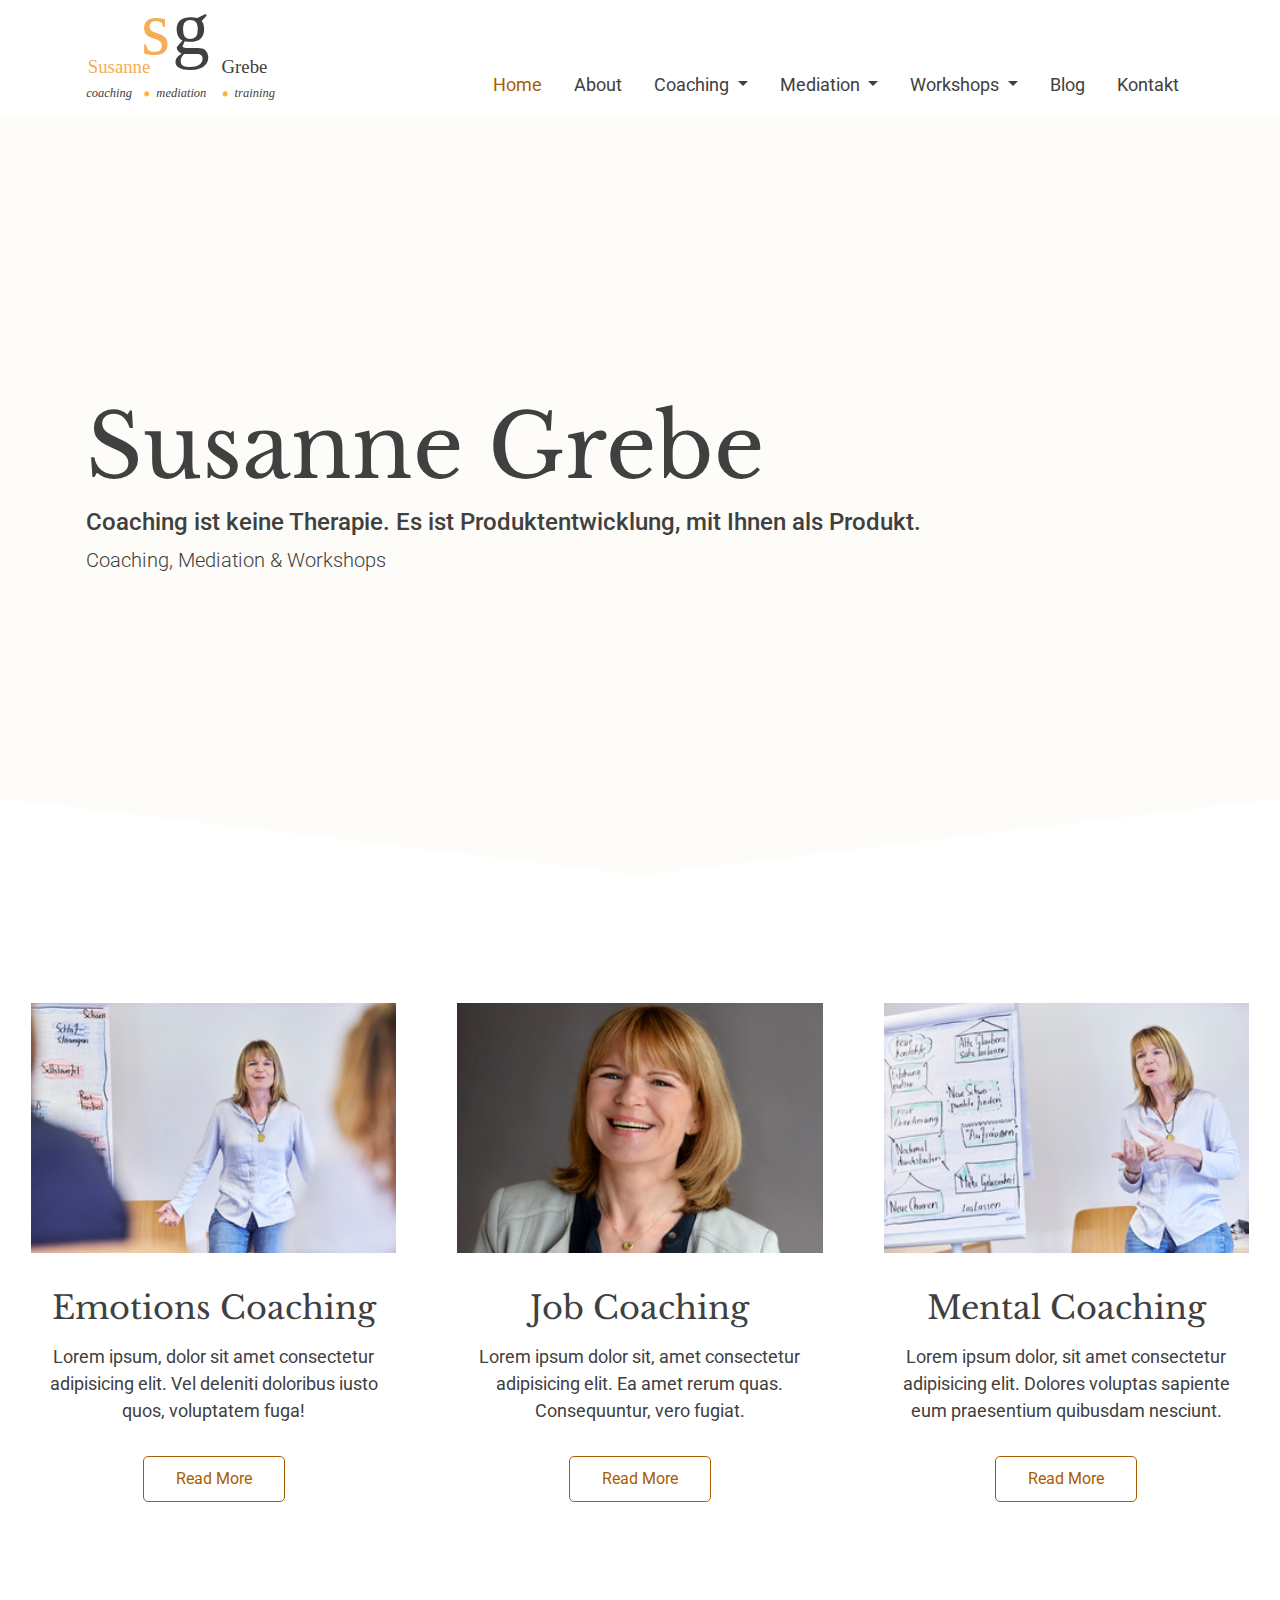
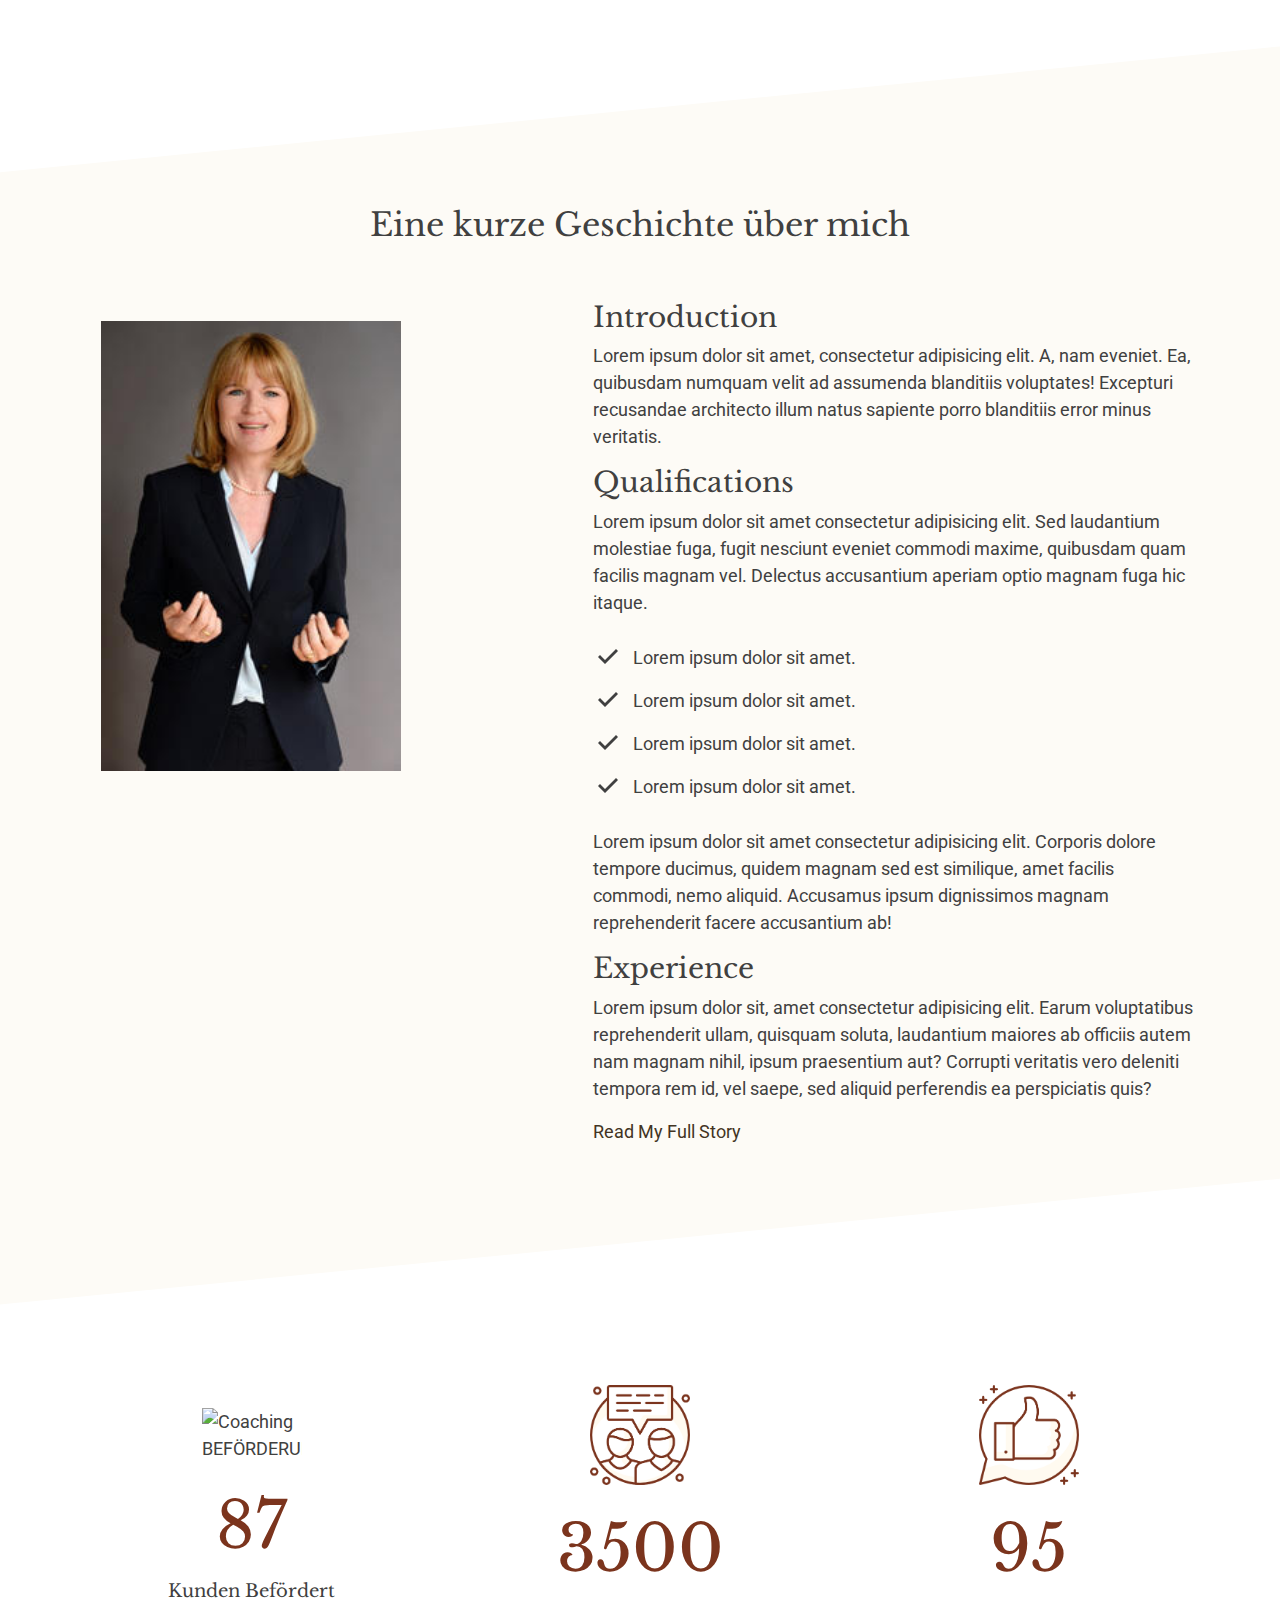
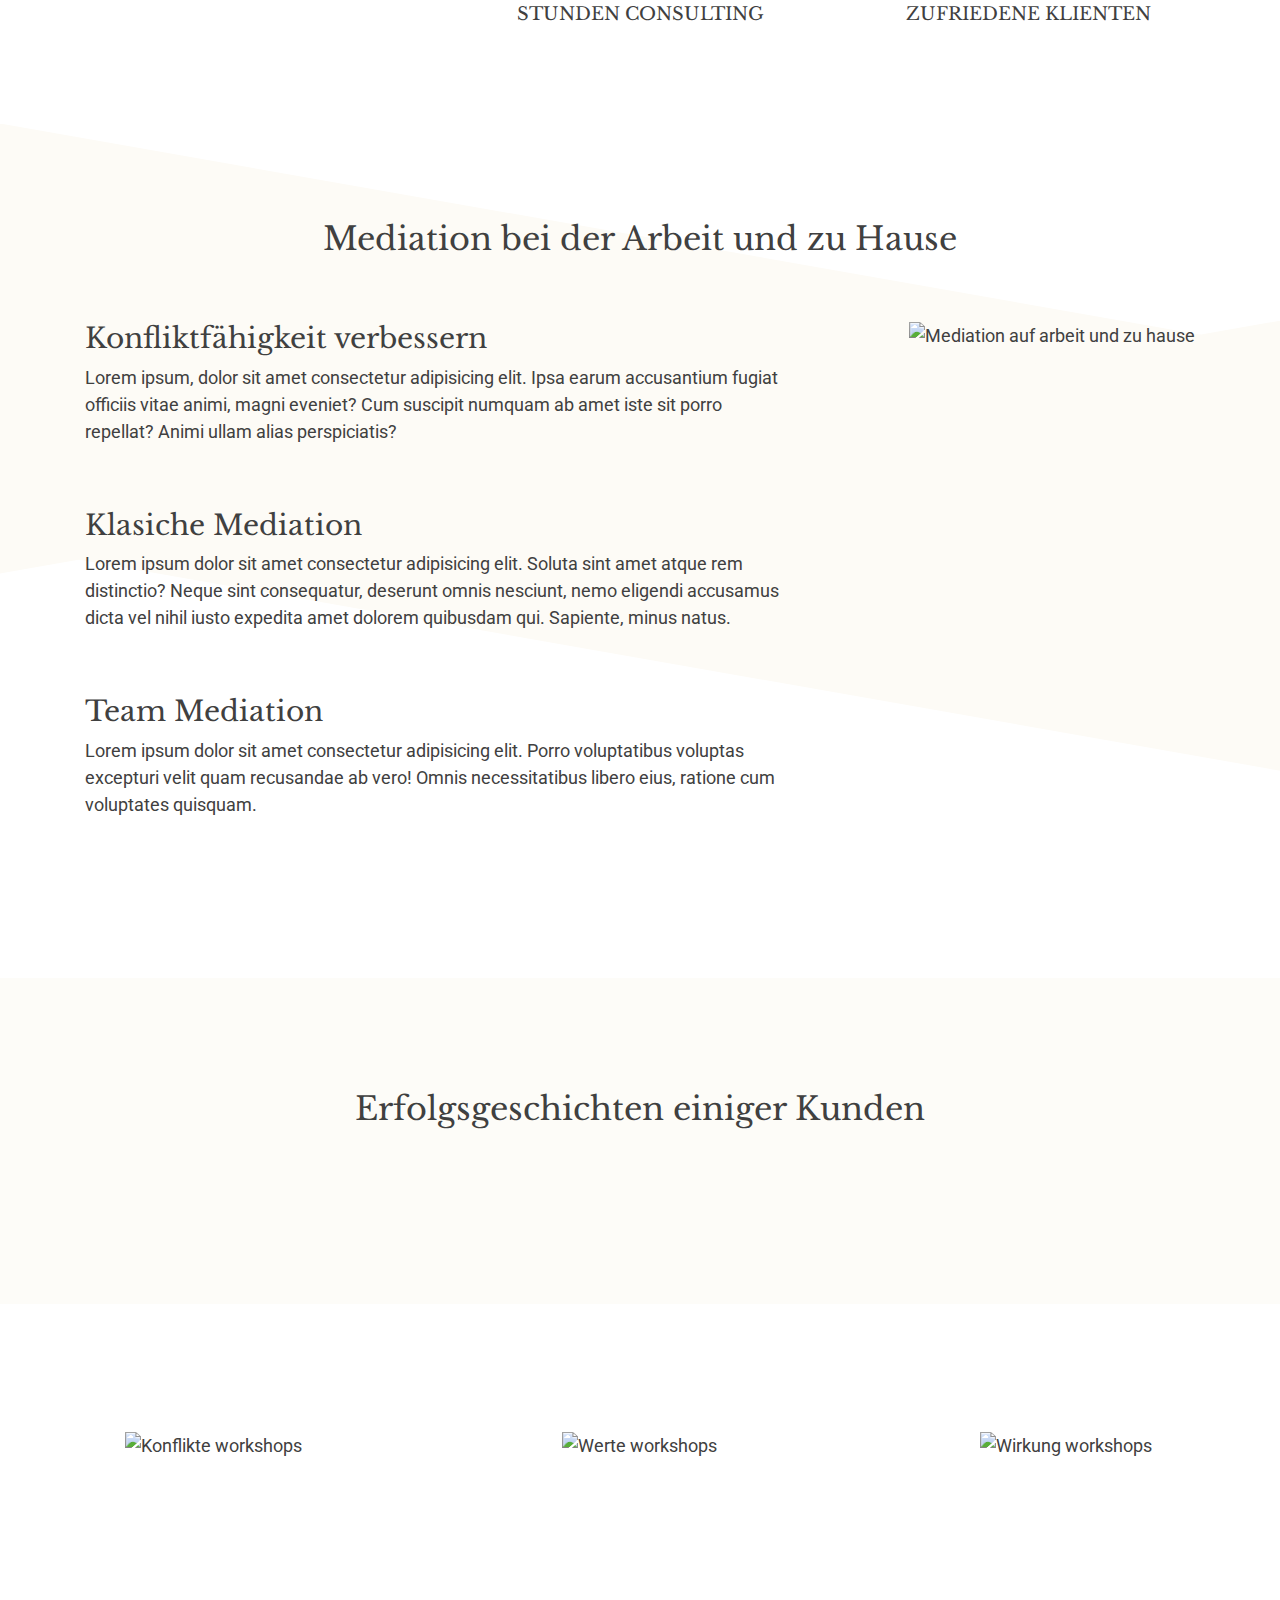
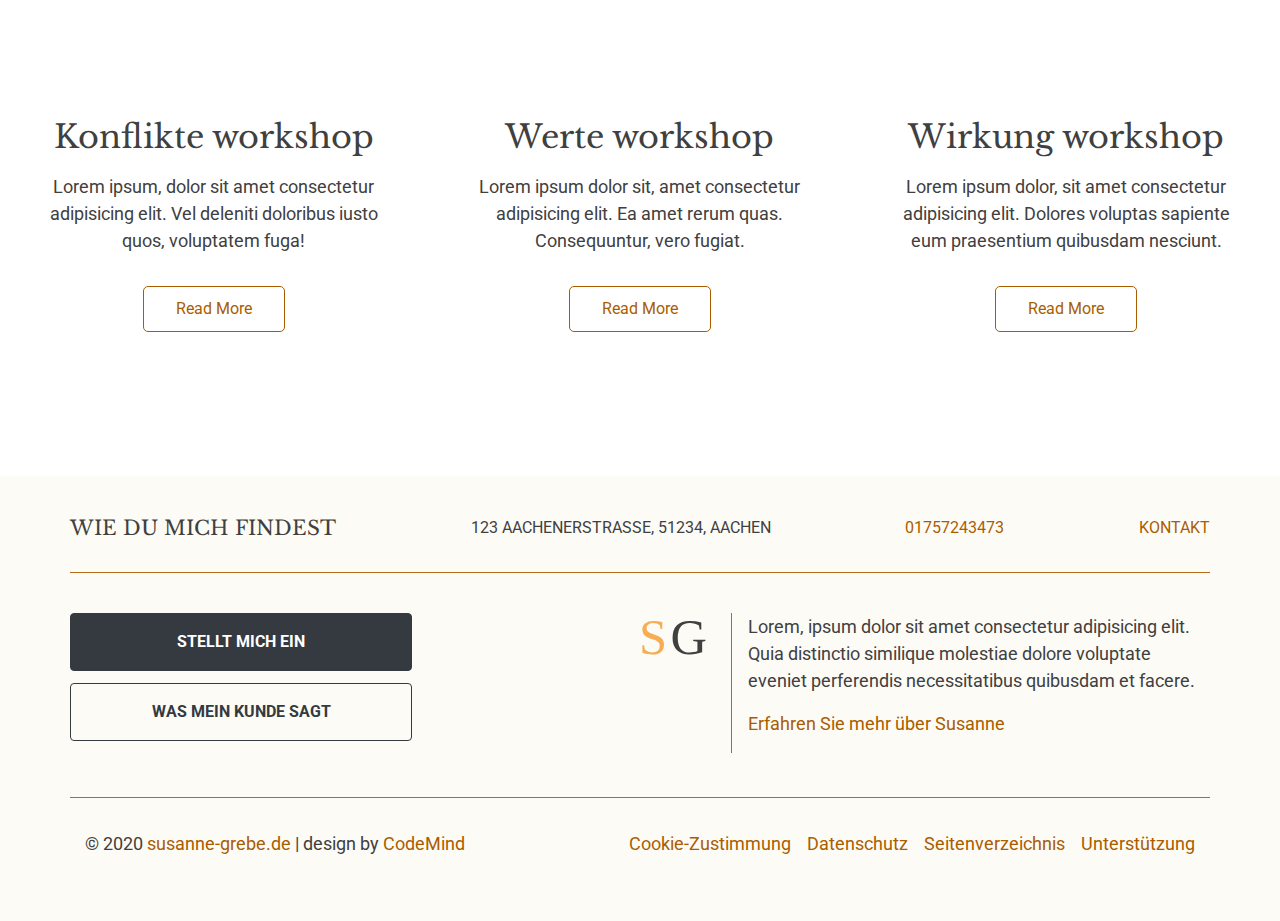
==== index.html @ 18db61d9 "Initial Commit" ====
<!DOCTYPE html>
<html lang="en">
	<head>
		<meta charset="UTF-8" />
		<meta name="viewport" content="width=device-width, initial-scale=1.0" />
		<title>Susanne Grebe - Coaching, Mediation, Workshops - Home</title>
		<meta name="description" content="coaching, mediation & workshops" />
		<link
			href="https://fonts.googleapis.com/css2?family=Libre+Baskerville:wght@400;700&family=Roboto&display=swap"
			rel="stylesheet"
		/>
		<link
			rel="stylesheet"
			href="https://maxcdn.bootstrapcdn.com/bootstrap/4.0.0/css/bootstrap.min.css"
			integrity="sha384-Gn5384xqQ1aoWXA+058RXPxPg6fy4IWvTNh0E263XmFcJlSAwiGgFAW/dAiS6JXm"
			crossorigin="anonymous"
		/>
		<link
			rel="stylesheet"
			href="https://cdnjs.cloudflare.com/ajax/libs/OwlCarousel2/2.3.4/assets/owl.carousel.min.css"
		/>

		<link rel="stylesheet" href="./custom.css" />
	</head>
	<body>
		<!-- skiplink -->
		<a class="sr-only sr-only-focusable" href="#content">Skip to main content</a>

		<header>
			<!-- mobile nav -->
			<nav
				class="navbar navbar-expand-lg navbar-light bg-white d-flex flex-row justify-content-between align-items-center d-lg-none fixed-top"
			>
				<a class="navbar-brand" href="/index.html"
					><img src="./Logos/Logo 1 mobile.svg" alt="Susanne Grebe" style="width: 50px;"
				/></a>
				<button
					class="navbar-toggler"
					type="button"
					data-toggle="collapse"
					data-target="#navbarSupportedContent"
					aria-controls="navbarSupportedContent"
					aria-expanded="false"
					aria-label="Toggle navigation"
					id="toggler"
				>
					<span class="navbar-toggler-bar navbar-toggler-bar-top" id="toggler-top"></span>
					<span class="navbar-toggler-bar navbar-toggler-bar-bottom" id="toggler-bottom"></span>
				</button>

				<div class="collapse navbar-collapse" id="navbarSupportedContent">
					<ul class="navbar-nav ml-auto">
						<li class="nav-item">
							<a class="nav-link active" href="/index.html"
								>Home <span class="sr-only">(current)</span></a
							>
						</li>
						<li class="nav-item">
							<a class="nav-link" href="/about.html">About</a>
						</li>
						<li class="nav-item dropdown">
							<a
								class="nav-link dropdown-toggle"
								href="#"
								id="coaching"
								role="button"
								data-toggle="collapse"
								data-target="#coaching-dropdown"
								aria-haspopup="true"
								aria-expanded="false"
							>
								Coaching
							</a>
							<div class="dropdown-menu collapse" aria-labelledby="coaching" id="coaching-dropdown">
								<a class="dropdown-item" href="/emotion-coaching.html">Emotions Coaching</a>
								<a class="dropdown-item" href="#">Job Coaching</a>
								<a class="dropdown-item" href="#">Mental Coaching</a>
							</div>
						</li>

						<li class="nav-item dropdown">
							<a
								class="nav-link dropdown-toggle"
								href="#"
								id="mediation"
								role="button"
								data-toggle="collapse"
								data-target="#mediation-dropdown"
								aria-haspopup="true"
								aria-expanded="false"
							>
								Mediation
							</a>
							<div class="dropdown-menu collapse" aria-labelledby="mediation" id="mediation-dropdown">
								<a class="dropdown-item" href="/mediation.html">Mediation</a>
								<a class="dropdown-item" href="#">Konflikt Coaching</a>
								<a class="dropdown-item" href="#">Konfliktfähigkeit verbessern</a>
							</div>
						</li>

						<li class="nav-item dropdown">
							<a
								class="nav-link dropdown-toggle"
								href="#"
								id="workshops"
								role="button"
								data-toggle="collapse"
								data-target="#workshops-dropdown"
								aria-haspopup="true"
								aria-expanded="false"
							>
								Workshops
							</a>
							<div class="dropdown-menu collapse" aria-labelledby="workshops" id="workshops-dropdown">
								<a class="dropdown-item" href="/coaching-cafe.html">Coaching Cafe</a>
								<a class="dropdown-item" href="#">Konflikte</a>
								<a class="dropdown-item" href="#">Werte</a>
								<a class="dropdown-item" href="#">Wirkung</a>
								<a class="dropdown-item" href="#">Kommunikation</a>
							</div>
						</li>
						<li class="nav-item">
							<a class="nav-link" href="/blog.html">Blog</a>
						</li>
						<li class="nav-item">
							<a class="nav-link" href="/kontakt.html">Kontakt</a>
						</li>
					</ul>
				</div>
			</nav>
			<!-- end mobile nav -->

			<!-- desktop nav -->
			<nav class="navbar fixed-top navbar-light bg-white" id="navbar-desktop">
				<div class="container  flex-row justify-content-between align-items-end d-none d-lg-flex">
					<a class="navbar-brand mr-0" href="/index.html"
						><img
							src="./Logos/Logo 1 desktop.svg"
							alt="Susanne Grebe"
							style="width: 200px;"
							id="logo-large"
						/>
						<img
							src="./Logos/Logo 2 mobile.svg"
							alt="Susanne Grebe"
							style="width: 200px;"
							id="logo-small"
							class="logo-hidden"
						/>
					</a>

					<ul class="nav ml-auto">
						<li class="nav-item active">
							<a class="nav-link active" href="/index.html"
								>Home <span class="sr-only">(current)</span></a
							>
						</li>
						<li class="nav-item">
							<a class="nav-link" href="/about.html">About</a>
						</li>
						<li class="nav-item dropdown">
							<a
								class="nav-link dropdown-toggle"
								href="#"
								id="coaching"
								role="button"
								data-toggle="collapse"
								data-target="#coaching-dropdown-lg"
								aria-haspopup="true"
								aria-expanded="false"
							>
								Coaching
							</a>
							<div
								class="dropdown-menu collapse dropdown-menu-right"
								aria-labelledby="coaching"
								id="coaching-dropdown-lg"
							>
								<a class="dropdown-item" href="/emotions-coaching.html">Emotions Coaching</a>
								<a class="dropdown-item" href="#">Job Coaching</a>
								<a class="dropdown-item" href="#">Mental Coaching</a>
							</div>
						</li>

						<li class="nav-item dropdown">
							<a
								class="nav-link dropdown-toggle"
								href="#"
								id="mediation"
								role="button"
								data-toggle="collapse"
								data-target="#mediation-dropdown-lg"
								aria-haspopup="true"
								aria-expanded="false"
							>
								Mediation
							</a>
							<div
								class="dropdown-menu collapse dropdown-menu-right"
								aria-labelledby="mediation"
								id="mediation-dropdown-lg"
							>
								<a class="dropdown-item" href="mediation.html">Mediation</a>
								<a class="dropdown-item" href="#">Konflikt Coaching</a>
								<a class="dropdown-item" href="#">Konfliktfähigkeit verbessern</a>
							</div>
						</li>

						<li class="nav-item dropdown">
							<a
								class="nav-link dropdown-toggle"
								href="#"
								id="workshops"
								role="button"
								data-toggle="collapse"
								data-target="#workshops-dropdown-lg"
								aria-haspopup="true"
								aria-expanded="false"
							>
								Workshops
							</a>
							<div
								class="dropdown-menu collapse dropdown-menu-right"
								aria-labelledby="workshops"
								id="workshops-dropdown-lg"
							>
								<a class="dropdown-item" href="/coaching-cafe.html">Coaching Cafe</a>
								<a class="dropdown-item" href="#">Konflikte</a>
								<a class="dropdown-item" href="#">Werte</a>
								<a class="dropdown-item" href="#">Wirkung</a>
								<a class="dropdown-item" href="#">Kommunikation</a>
							</div>
						</li>
						<li class="nav-item">
							<a class="nav-link" href="/blog.html">Blog</a>
						</li>
						<li class="nav-item">
							<a class="nav-link" href="/kontakt.html">Kontakt</a>
						</li>
					</ul>
				</div>
			</nav>
			<!-- end desktop nav -->

			<!-- hero -->
			<div class="container-fluid hero" style="background-image: url('./Images/Examples/677759-PPUAM5-146.jpg');">
				<div class="hero-overlay"></div>
				<div class="hero-inner container">
					<h1>Susanne Grebe</h1>
					<p class="h4">Coaching ist keine Therapie. Es ist Produktentwicklung, mit Ihnen als Produkt.</p>
					<p class="lead">Coaching, Mediation & Workshops</p>
				</div>
				<div class="hero-devider"></div>
			</div>
			<!-- end hero -->
		</header>
		<!-- end header -->

		<!-- main -->
		<main class="main">
			<!-- section coaching -->
			<section class="container-fluid coaching">
				<div class="coaching-inner d-flex flex-column flex-lg-row justify-content-between text-center">
					<div class="coaching-first">
						<div class="coaching-first-header">
							<h2 class="d-block d-md-none">Emotions Coaching</h2>
							<img src="./Images/1711_Foto Marco Rothbrust_ 483.jpeg" alt="Emotions Coaching" />
						</div>
						<div class="coaching-first-content">
							<h2 class="d-none d-md-block">Emotions Coaching</h2>
							<p>
								Lorem ipsum, dolor sit amet consectetur adipisicing elit. Vel deleniti doloribus iusto
								quos, voluptatem fuga!
							</p>
							<a href="#" class="btn btn-custom">Read More</a>
						</div>
					</div>
					<div class="coaching-second">
						<div class="coaching-second-header">
							<h2 class="d-block d-md-none">Job Coaching</h2>
							<img src="./Images/SGrebe517_0163-2QA.jpeg" alt="Job Coaching" />
						</div>
						<div class="coaching-second-content">
							<h2 class="d-none d-md-block">Job Coaching</h2>
							<p>
								Lorem ipsum dolor sit, amet consectetur adipisicing elit. Ea amet rerum quas.
								Consequuntur, vero fugiat.
							</p>
							<a href="#" class="btn btn-custom">Read More</a>
						</div>
					</div>
					<div class="coaching-third">
						<div class="coaching-third-header">
							<h2 class="d-block d-md-none">Mental Coaching</h2>
							<img src="./Images/1711_Foto Marco Rothbrust_ 487.jpeg" alt="Mental Coaching" />
						</div>
						<div class="coaching-third-content">
							<h2 class="d-none d-md-block">Mental Coaching</h2>
							<p>
								Lorem ipsum dolor, sit amet consectetur adipisicing elit. Dolores voluptas sapiente eum
								praesentium quibusdam nesciunt.
							</p>
							<a href="#" class="btn btn-custom">Read More</a>
						</div>
					</div>
				</div>
			</section>
			<!-- end section coaching -->

			<!-- section about -->
			<section class="container-fluid about">
				<div class="about-background"></div>
				<div class="container about-inner">
					<div class="about-inner-header">
						<h2 class="text-center">Eine kurze Geschichte über mich</h2>
					</div>
					<div class="about-inner-body">
						<div class="about-inner-image">
							<img
								src="./Images/SGrebe517_0163-2Qb.jpg"
								alt="Susanne Grebe Coaching, Mediation & workshops"
							/>
						</div>
						<div class="about-inner-content">
							<h3>Introduction</h3>
							<p>
								Lorem ipsum dolor sit amet, consectetur adipisicing elit. A, nam eveniet. Ea, quibusdam
								numquam velit ad assumenda blanditiis voluptates! Excepturi recusandae architecto illum
								natus sapiente porro blanditiis error minus veritatis.
							</p>
							<h3>Qualifications</h3>
							<p>
								Lorem ipsum dolor sit amet consectetur adipisicing elit. Sed laudantium molestiae fuga,
								fugit nesciunt eveniet commodi maxime, quibusdam quam facilis magnam vel. Delectus
								accusantium aperiam optio magnam fuga hic itaque.
							</p>

							<ul class="about-inner-content-list">
								<li class="about-inner-content-list-item">Lorem ipsum dolor sit amet.</li>
								<li class="about-inner-content-list-item">Lorem ipsum dolor sit amet.</li>
								<li class="about-inner-content-list-item">Lorem ipsum dolor sit amet.</li>
								<li class="about-inner-content-list-item">Lorem ipsum dolor sit amet.</li>
							</ul>

							<p>
								Lorem ipsum dolor sit amet consectetur adipisicing elit. Corporis dolore tempore
								ducimus, quidem magnam sed est similique, amet facilis commodi, nemo aliquid. Accusamus
								ipsum dignissimos magnam reprehenderit facere accusantium ab!
							</p>

							<h3>Experience</h3>
							<p>
								Lorem ipsum dolor sit, amet consectetur adipisicing elit. Earum voluptatibus
								reprehenderit ullam, quisquam soluta, laudantium maiores ab officiis autem nam magnam
								nihil, ipsum praesentium aut? Corrupti veritatis vero deleniti tempora rem id, vel
								saepe, sed aliquid perferendis ea perspiciatis quis?
							</p>
							<a href="/about.html" class="about-link">Read My Full Story</a>
						</div>
					</div>
				</div>
			</section>
			<!-- end section about -->

			<!-- section overview -->
			<section class="container-fluid overview">
				<div class="container overview-inner">
					<div class="overview-first">
						<img src="./Icons/BEFÖRDERUNGEN.svg" alt="Coaching BEFÖRDERUNGEN" class="overview-icon" />
						<div class="overview-content">
							<p class="overview-number">87</p>
							<p class="overview-title">Kunden befördert</p>
						</div>
					</div>
					<div class="overview-second">
						<img src="./Icons/slice2.svg" alt="Coaching stunden" class="overview-icon" />
						<div class="overview-content">
							<p class="overview-number">3500</p>
							<p class="overview-title">STUNDEN CONSULTING</p>
						</div>
					</div>
					<div class="overview-third">
						<img src="./Icons/slice1.svg" alt="ZUFRIEDENE KLIENTEN" class="overview-icon" />
						<div class="overview-content">
							<p class="overview-number">95</p>
							<p class="overview-title">ZUFRIEDENE KLIENTEN</p>
						</div>
					</div>
				</div>
			</section>
			<!-- end section overview -->

			<!-- section mediation -->
			<section class="container-fluid mediation">
				<div class="mediation-background"></div>
				<div class="mediation-background-2"></div>
				<div class="mediation-background-3"></div>
				<div class="mediation-inner">
					<div class="mediation-inner-header">
						<h2>Mediation bei der Arbeit und zu Hause</h2>
					</div>
					<div class="container mediation-inner-content">
						<div class="mediation-image">
							<img src="./Images/Examples/228.jpg" alt="Mediation auf arbeit und zu hause" />
						</div>
						<div class="mediation-content">
							<h3 class="mediation-content-title">Konfliktfähigkeit verbessern</h3>
							<p>
								Lorem ipsum, dolor sit amet consectetur adipisicing elit. Ipsa earum accusantium fugiat
								officiis vitae animi, magni eveniet? Cum suscipit numquam ab amet iste sit porro
								repellat? Animi ullam alias perspiciatis?
							</p>
							<h3 class="mediation-content-title">Klasiche Mediation</h3>
							<p>
								Lorem ipsum dolor sit amet consectetur adipisicing elit. Soluta sint amet atque rem
								distinctio? Neque sint consequatur, deserunt omnis nesciunt, nemo eligendi accusamus
								dicta vel nihil iusto expedita amet dolorem quibusdam qui. Sapiente, minus natus.
							</p>
							<h3 class="mediation-content-title">Team Mediation</h3>
							<p>
								Lorem ipsum dolor sit amet consectetur adipisicing elit. Porro voluptatibus voluptas
								excepturi velit quam recusandae ab vero! Omnis necessitatibus libero eius, ratione cum
								voluptates quisquam.
							</p>
						</div>
					</div>
				</div>
			</section>
			<!-- end section mediation -->

			<!-- section reviews -->
			<section class="container-fluid reviews">
				<div class="reviews-overlay"></div>
				<div class="reviews-inner container">
					<div class="reviews-header">
						<h2>Erfolgsgeschichten einiger Kunden</h2>
					</div>
					<div class="owl-carousel">
						<div>
							<div class="card">
								<img
									class="card-img-top"
									src="https://randomuser.me/api/portraits/men/81.jpg"
									alt="Card image cap"
								/>
								<div class="card-body">
									<h3 class="card-title">Job Coaching</h3>
									<p class="card-text">
										"Some quick example text to build on the card title and make up the bulk of the
										card's content."
									</p>
									<p class="card-name">Jürgen Strauss</p>
									<p class="card-job-title">Marketing Director</p>
								</div>
							</div>
						</div>
						<div>
							<div class="card">
								<img
									class="card-img-top"
									src="https://randomuser.me/api/portraits/women/28.jpg"
									alt="Card image cap"
								/>
								<div class="card-body">
									<h3 class="card-title">Werte Workshop</h3>
									<p class="card-text">
										Some quick example text to build on the card title and make up the bulk of the
										card's content.
									</p>
									<p class="card-name">Andrea Doe</p>
									<p class="card-job-title">Sales representative</p>
								</div>
							</div>
						</div>
						<div>
							<div class="card">
								<img
									class="card-img-top"
									src="https://randomuser.me/api/portraits/men/15.jpg"
									alt="Card image cap"
								/>
								<div class="card-body">
									<h3 class="card-title">Coaching Cafe</h3>
									<p class="card-text">
										Some quick example text to build on the card title and make up the bulk of the
										card's content.
									</p>
									<p class="card-name">Friedrich Doe</p>
									<p class="card-job-title">Electrical Field Engineer</p>
								</div>
							</div>
						</div>
						<div>
							<div class="card">
								<img
									class="card-img-top"
									src="https://randomuser.me/api/portraits/women/21.jpg"
									alt="Card image cap"
								/>
								<div class="card-body">
									<h3 class="card-title">Emotions Coaching</h3>
									<p class="card-text">
										Some quick example text to build on the card title and make up the bulk of the
										card's content.
									</p>
									<p class="card-name">Christina Doe</p>
									<p class="card-job-title">Product Design / Development Engineer</p>
								</div>
							</div>
						</div>
					</div>
				</div>
			</section>
			<!-- end section reviews -->

			<!-- section workshops -->
			<section class="container-fluid workshops">
				<div class="workshops-inner d-flex flex-column flex-lg-row justify-content-between text-center">
					<div class="workshops-first">
						<div class="workshops-first-header">
							<h2 class="d-block d-md-none">Konflikte workshop</h2>
							<img src="./Images/Examples/1040.jpg" alt="Konflikte workshops" />
						</div>
						<div class="workshops-first-content">
							<h2 class="d-none d-md-block">Konflikte workshop</h2>
							<p>
								Lorem ipsum, dolor sit amet consectetur adipisicing elit. Vel deleniti doloribus iusto
								quos, voluptatem fuga!
							</p>
							<a href="#" class="btn btn-custom">Read More</a>
						</div>
					</div>
					<div class="workshops-second">
						<div class="workshops-second-header">
							<h2 class="d-block d-md-none">Werte workshop</h2>
							<img src="./Images/Examples/15984.jpg" alt="Werte workshops" />
						</div>
						<div class="workshops-second-content">
							<h2 class="d-none d-md-block">Werte workshop</h2>
							<p>
								Lorem ipsum dolor sit, amet consectetur adipisicing elit. Ea amet rerum quas.
								Consequuntur, vero fugiat.
							</p>
							<a href="#" class="btn btn-custom">Read More</a>
						</div>
					</div>
					<div class="workshops-third">
						<div class="workshops-third-header">
							<h2 class="d-block d-md-none">Wirkung workshop</h2>
							<img src="./Images/Examples/25833.jpg" alt="Wirkung workshops" />
						</div>
						<div class="workshops-third-content">
							<h2 class="d-none d-md-block">Wirkung workshop</h2>
							<p>
								Lorem ipsum dolor, sit amet consectetur adipisicing elit. Dolores voluptas sapiente eum
								praesentium quibusdam nesciunt.
							</p>
							<a href="#" class="btn btn-custom">Read More</a>
						</div>
					</div>
				</div>
			</section>
			<!-- end section workshops -->
		</main>
		<!-- end main -->

		<!-- footer -->
		<footer class="container-fluid footer">
			<div class="footer-top container d-flex flex-column flex-lg-row justify-content-between mt-4 pb-4">
				<div class="mt-2 mb-2 mt-lg-0 mb-lg-0">
					<h3 class="footer-address">Wie du mich findest</h3>
				</div>
				<div class="mt-2 mb-2 mt-lg-0 mb-lg-0">123 Aachenerstrasse, 51234, Aachen</div>
				<div class="mt-2 mb-2 mt-lg-0 mb-lg-0">
					<a href="tel:01757243473" class="footer-link">01757243473</a>
				</div>
				<div class="mt-2 mb-2 mt-lg-0 mb-lg-0">
					<a href="kontakt.html" class="footer-link">Kontakt</a>
				</div>
			</div>
			<div class="footer-middle container d-flex flex-column flex-md-row justify-content-between">
				<div class="footer-middle-first-col d-flex flex-column mt-4">
					<button
						type="button"
						class="btn btn-dark mt-3 mb-1 pt-2 pb-2 pt-md-3 pb-md-3 text-uppercase font-weight-bold"
					>
						Stellt Mich Ein
					</button>
					<button
						type="button"
						class="btn btn-outline-dark mt-2 mb-3 pt-2 pb-2 pt-md-3 pb-md-3 text-uppercase font-weight-bold"
					>
						Was mein Kunde sagt
					</button>
				</div>
				<div class="footer-middle-second-col mt-4 mb-4 ml-md-4">
					<div class="d-flex flex-row justify-content-end">
						<div class="footer-middle-logo pr-3 mt-3 mb-1">
							<img src="./Logos/Logo 1 mobile.svg" alt="Susanne Grebe" style="width: 75px;" />
						</div>
						<div class="footer-middle-promo pl-3 mt-3 mb-1">
							<p>
								Lorem, ipsum dolor sit amet consectetur adipisicing elit. Quia distinctio similique
								molestiae dolore voluptate eveniet perferendis necessitatibus quibusdam et facere.
							</p>
							<p>
								<a href="about.html" class="footer-link">Erfahren Sie mehr über Susanne</a>
							</p>
						</div>
					</div>
				</div>
			</div>
			<div class="footer-bottom container d-flex flex-column flex-lg-row justify-content-between">
				<div class="footer-bottom-first-col mt-4 mb-4 pt-2 pb-2 text-center">
					<p>
						&copy; 2020 <a href="/index.html" class="footer-link">susanne-grebe.de</a> | design by
						<a href="https://codemind.dev" class="footer-link">CodeMind</a>
					</p>
				</div>
				<div class="footer-bottom-second-col mb-4 mt-lg-4 pt-2 pb-2">
					<div class="d-flex flex-column flex-md-row justify-content-between text-center text-lg-right">
						<a class="footer-link mt-2 mt-md-1 mb-1 mt-lg-0 mb-lg-0" href="#">Cookie-Zustimmung</a>

						<a class="footer-link mt-1 mb-1 mt-lg-0 mb-lg-0 ml-lg-3" href="#">Datenschutz</a>

						<a class="footer-link mt-1 mb-1 mt-lg-0 mb-lg-0 ml-lg-3" href="#">Seitenverzeichnis</a>

						<a class="footer-link mt-1 mb-1 mt-lg-0 mb-lg-0 ml-lg-3" href="#">Unterstützung</a>
					</div>
				</div>
			</div>
		</footer>
		<!-- end footer -->

		<!-- scroll-to-top -->
		<div class="scroll-to-top" id="scroll-to-top">
			<svg xmlns="http://www.w3.org/2000/svg" viewBox="0 0 20 20">
				<polygon
					points="9 3.828 2.929 9.899 1.515 8.485 10 0 10.707 .707 18.485 8.485 17.071 9.899 11 3.828 11 20 9 20 9 3.828"
				/>
			</svg>
		</div>
		<!-- end scroll-to-top -->

		<script
			src="https://code.jquery.com/jquery-3.2.1.slim.min.js"
			integrity="sha384-KJ3o2DKtIkvYIK3UENzmM7KCkRr/rE9/Qpg6aAZGJwFDMVNA/GpGFF93hXpG5KkN"
			crossorigin="anonymous"
		></script>
		<script
			src="https://cdnjs.cloudflare.com/ajax/libs/popper.js/1.12.9/umd/popper.min.js"
			integrity="sha384-ApNbgh9B+Y1QKtv3Rn7W3mgPxhU9K/ScQsAP7hUibX39j7fakFPskvXusvfa0b4Q"
			crossorigin="anonymous"
		></script>
		<script
			src="https://maxcdn.bootstrapcdn.com/bootstrap/4.0.0/js/bootstrap.min.js"
			integrity="sha384-JZR6Spejh4U02d8jOt6vLEHfe/JQGiRRSQQxSfFWpi1MquVdAyjUar5+76PVCmYl"
			crossorigin="anonymous"
		></script>
		<script src="https://cdnjs.cloudflare.com/ajax/libs/OwlCarousel2/2.3.4/owl.carousel.js"></script>
		<script src="https://kit.fontawesome.com/b4b9472e08.js" crossorigin="anonymous"></script>
		<script src="./app.js"></script>
	</body>
</html>
---- custom.css ----
body {
	font-family: 'Roboto', sans-serif;
	color: #404040;
	font-size: 1.125rem;
	position: relative;
}

h1,
h2,
h3,
h4,
h5,
h6 {
	font-family: 'Libre Baskerville', serif;
	font-weight: 400;
}

button:focus,
a:focus {
	outline: transparent;
}

a:hover,
a:focus {
	text-decoration: none;
}

/* navbar */

.navbar {
	transition: all 290ms ease-in-out;
}

.navbar-light .navbar-nav .nav-link,
a {
	color: #404040;
	transition: all 300ms ease-in-out;
}

.navbar-light .navbar-nav .nav-link:hover,
a:hover {
	color: #aa5d00;
}

.navbar-light .navbar-nav .nav-link.active,
.active {
	color: #aa5d00;
}

.navbar-light .navbar-toggler {
	border-color: transparent;
}

.navbar-toggler {
	position: relative;
	height: 20px;
	width: 20px;
}

.navbar-toggler-bar {
	position: absolute;
	background-color: rgba(64, 64, 64, 1);
	width: 100%;
	height: 2px;
	left: 0;
	transition: all 300ms ease-in-out;
}

.navbar-toggler-bar-top {
	top: 0;
	transform-origin: top left;
}

.rotate-top {
	transform: rotateZ(35deg);
	width: 28px;
}

.navbar-toggler-bar-bottom {
	bottom: 0;
	transform-origin: bottom left;
}

.rotate-bottom {
	transform: rotateZ(-35deg);
	width: 28px;
}

.dropdown-menu {
	border: none;
}

.dropdown-menu.collapsing {
	display: block;
}

.dropdown-item:focus,
.dropdown-item:hover {
	background-color: #fffaf0;
	color: #aa5d00;
}

.fade-down {
	opacity: 0;
	transition: all 300ms ease-in-out;
}

.fade-up {
	opacity: 1;
	transition: all 300ms ease-in-out;
}

.logo-hidden {
	display: none;
	transition: all 300ms ease-in-out;
}

/* end navbar */

/* hero */

.hero {
	background-size: cover;
	background-repeat: no-repeat;
	background-position: center center;
	background-attachment: fixed;
	width: 100%;
	height: 85vh;
	position: relative;
}

.hero-overlay {
	width: 100%;
	height: 100%;
	position: absolute;
	top: 0;
	left: 0;
	right: 0;
	bottom: 0;
	background-color: rgba(253, 251, 246, 0.8);
	z-index: 1;
}

.hero-inner {
	z-index: 2;
	width: 100%;
	top: 50%;
	left: 0;
	padding: 1rem;
	position: absolute;
	color: #404040;
	text-align: left;
	transform: translateY(-50%);
}

.hero {
	-webkit-clip-path: polygon(0 0, 100% 0, 100% 90%, 50% 100%, 0 90%);
	clip-path: polygon(0 0, 100% 0, 100% 90%, 50% 100%, 0 90%);
	position: relative;
	z-index: 2;
}

.hero:before {
	display: none;
}

@media (min-width: 768px) {
	.hero-inner {
		text-align: center;
		left: 3%;
	}

	.hero-inner h1 {
		font-size: 5.5rem;
	}
}

@media (min-width: 992px) {
	.hero {
		margin-top: 110px;
	}

	.hero-inner {
		text-align: left;
		left: 50%;
		transform: translateX(-50%) translateY(-50%);
	}
}

/* end hero  */

/* main */

main {
	min-height: 20vh;
	background-color: #fff;
}

/* end main */

/* coaching */

.coaching {
	padding-top: 4rem;
	padding-bottom: 4rem;
}

.coaching img {
	min-width: 320px;
	width: 100%;
	margin-bottom: 1.25rem;
}

.coaching-inner {
	padding: 3rem 0;
}

.coaching-first {
	margin: 0 0 3rem 0;
}

.coaching-second {
	margin: 0 0 3rem 0;
}

.coaching-first h2,
.coaching-second h2,
.coaching-third h2 {
	margin-bottom: 1rem;
}

.coaching-first-content,
.coaching-second-content,
.coaching-third-content {
	padding-top: 1rem;
}

@media (min-width: 768px) {
	.coaching-first,
	.coaching-third {
		display: flex;
		flex-direction: row;
		justify-content: space-between;
		padding: 1rem 0;
	}

	.coaching-second {
		display: flex;
		flex-direction: row-reverse;
		justify-content: space-between;
		padding: 1rem 0;
	}

	.coaching-first-content,
	.coaching-second-content,
	.coaching-third-content {
		max-width: 50%;
		padding-top: 0;
	}
}

@media (min-width: 992px) {
	.coaching img {
		max-height: 250px;
		min-height: 250px;
		width: 100%;
	}

	.coaching-inner {
		padding: 3rem 1rem 0 1rem;
		max-width: 1440px;
		margin: auto;
	}

	.coaching-first,
	.coaching-second,
	.coaching-third {
		flex-direction: column;
		flex-basis: 30%;
		justify-content: flex-start;
	}

	.coaching-first-content,
	.coaching-second-content,
	.coaching-third-content {
		max-width: 100%;
		padding: 1rem;
	}
}

/* end coaching */

/* about */

.about {
	position: relative;
	margin-bottom: 2rem;
	padding: 7rem 0;
}

.about-background {
	position: absolute;
	top: 0;
	left: 0;
	bottom: 0;
	z-index: 1;
	width: 100%;
	height: auto;
	-webkit-clip-path: polygon(0 3%, 100% 0, 100% 97%, 0 100%);
	clip-path: polygon(0 3%, 100% 0, 100% 97%, 0 100%);
	background-color: #fdfbf6;
}

.about-inner {
	z-index: 2;
	position: relative;
}

.about-inner-header {
	display: flex;
	flex-direction: column;
	justify-content: center;
	width: 100%;
}

.about-inner-header h2 {
}

.about-inner-image {
	display: flex;
	flex-direction: column;
	justify-content: center;
}

.about-inner-image img {
	width: 100%;
	max-width: 300px;
	margin: 1.25rem auto;
	text-align: center;
}

.about-inner-content h2 {
	margin-top: 2rem;
}

.about-inner-content-list {
	list-style-type: none;
	margin-top: 1.25rem;
	margin-bottom: 1.25rem;
}

.about-inner-content-list-item {
	padding: 0.5rem 0;
	position: relative;
	color: #404040;
}

.about-inner-content-list-item:before {
	content: url('./Icons/checkmark.svg');
	width: 20px;
	height: 20px;
	position: absolute;
	left: -35px;
	bottom: 30%;
}

.about-link {
	color: #423423;
	text-decoration: none;
}

@media (min-width: 768px) {
	.about-background {
		-webkit-clip-path: polygon(0 5%, 100% 0, 100% 95%, 0 100%);
		clip-path: polygon(0 5%, 100% 0, 100% 95%, 0 100%);
	}

	.about-inner-image img {
		margin: 1.25rem 0;
		text-align: left;
	}

	.about-inner-body {
		display: flex;
		flex-direction: row;
		justify-content: space-between;
		align-items: flex-start;
		margin-top: 3rem;
	}

	.about-inner-image {
		width: 40%;
		padding-left: 1rem;
	}

	.about-inner-content {
		width: 60%;
		padding-left: 4rem;
		padding-right: 0;
	}

	.about-inner-content h2:first-child {
		margin-top: 1rem;
	}
}

@media (min-width: 992px) {
	.about {
		padding: 10rem 0;
	}

	.about-background {
		-webkit-clip-path: polygon(0 10%, 100% 0, 100% 90%, 0 100%);
		clip-path: polygon(0 10%, 100% 0, 100% 90%, 0 100%);
	}
}

/* end about */

/* overview */

.overview {
	padding: 0 1rem;
	margin-bottom: 2rem;
}

.overview-first,
.overview-second,
.overview-third {
	display: flex;
	justify-content: center;
	flex-direction: column;
	align-items: center;
	padding: 3rem 0;
}

.overview-icon {
	max-width: 100px;
}

.overview-number {
	font-size: 4rem;
	color: #7b341d;
	font-family: 'Libre Baskerville', serif;
	margin: 1rem auto 0.25rem auto;
	text-align: center;
}

.overview-title {
	font-family: 'Libre Baskerville', serif;
	text-transform: capitalize;
}

@media (min-width: 768px) {
	.overview-inner {
		display: flex;
		justify-content: center;
		flex-direction: column;
		align-items: center;
	}
	.overview-first,
	.overview-second,
	.overview-third {
		flex-direction: row;
		justify-content: space-between;
		max-width: 500px;
		width: 100%;
	}

	.overview-icon {
		max-width: 125px;
	}

	.overview-content {
		padding-left: 2rem;
		text-align: right;
	}
}

@media (min-width: 992px) {
	.overview-inner {
		display: flex;
		justify-content: space-between;
		flex-direction: row;
		align-items: center;
	}
	.overview-first,
	.overview-second,
	.overview-third {
		flex-direction: column;
		justify-content: space-between;
		max-width: 30%;
		width: 100%;
	}

	.overview-icon {
		max-width: 100px;
	}

	.overview-content {
		padding-left: 0;
		text-align: center;
	}
}

/* end overview */

/* mediation */

.mediation {
	min-height: 120vh;
	position: relative;
	margin-bottom: 2rem;
}

.mediation-background {
	position: absolute;
	top: 0;
	left: 0;
	bottom: 0;
	z-index: 1;
	width: 100%;
	height: 50vh;
	-webkit-clip-path: polygon(0 0, 100% 50%, 0 100%, 0 100%);
	clip-path: polygon(0 0, 100% 50%, 0 100%, 0 100%);
	background-color: #fdfbf6;
}

.mediation-background-2 {
	position: absolute;
	top: 29%;
	right: 0;
	bottom: 0;
	z-index: 1;
	width: 100%;
	height: 50vh;
	-webkit-clip-path: polygon(100% 0, 100% 100%, 100% 100%, 0 50%);
	clip-path: polygon(100% 0, 100% 100%, 100% 100%, 0 50%);
	background-color: #fdfbf6;
}

.mediation-background-3 {
	position: absolute;
	left: 0;
	bottom: 0;
	z-index: 1;
	width: 100%;
	height: 50vh;
	-webkit-clip-path: polygon(0 0, 100% 50%, 0 100%, 0 100%);
	clip-path: polygon(0 0, 100% 50%, 0 100%, 0 100%);
	background-color: #fdfbf6;
}

.mediation-inner {
	z-index: 2;
	position: relative;
}

.mediation-inner-header {
	text-align: center;
	margin-bottom: 4rem;
}

.mediation-image img {
	max-width: 100vw;
	width: 100%;
	margin-bottom: 3rem;
}

.mediation-inner-content {
	margin-bottom: 6rem;
	padding: 0;
}

.mediation-content p {
	padding-bottom: 3rem;
}

@media (min-width: 768px) {
	.mediation {
		min-height: 104vh;
	}

	.mediation-background-2 {
		top: 26%;
	}

	.mediation-inner-content {
		display: flex;
		flex-direction: row-reverse;
		justify-content: space-between;
	}

	.mediation-inner-header {
		padding-top: 6rem;
	}

	.mediation-image img {
		max-width: 45vw;
		width: 100%;
	}

	.mediation-content {
		max-width: 55vw;
	}
}

@media (min-width: 992px) {
	.mediation {
		min-height: auto;
	}

	.mediation-background-3 {
		display: none;
	}

	.mediation-inner-content {
		padding-right: 15px;
		padding-left: 15px;
	}
}

/* end mediation */

/* reviews */

.reviews {
	display: flex;
	flex-direction: column;
	justify-content: center;
	padding: 7rem 0;
	background-image: url('./Images/Examples/3577.jpg');
	background-attachment: fixed;
	background-size: cover;
	background-position: center;
	position: relative;
}

.reviews-overlay {
	position: absolute;
	width: 100%;
	height: 100%;
	top: 0;
	bottom: 0;
	left: 0;
	right: 0;
	background-color: rgba(253, 251, 246, 0.8);
	z-index: 1;
}

.reviews-header h2 {
	text-align: center;
	margin-bottom: 4rem;
}

.reviews-inner {
	z-index: 2;
}

.reviews-inner .card {
	display: flex;
	justify-content: center;
	align-items: center;
	flex-direction: column;
	background-color: transparent;
	border: none;
}

.reviews-inner .card .card-img-top {
	width: 150px;
	height: 150px;
	border-radius: 50%;
	margin-top: 1rem;
}

.reviews-inner .card .card-body {
	text-align: center;
	color: #404040;
}

.reviews-inner .card .card-body .card-text {
	font-size: 1.15rem;
}

.reviews-inner .card .card-body .card-name {
	font-size: 1.1rem;
	color: #aa5d00;
}

.reviews-inner .card .card-body .card-job-title {
	font-size: 1rem;
	color: #505050;
}

/* end reviews */

/* workshops */

.workshops {
	padding-top: 4rem;
	padding-bottom: 4rem;
}

.workshops img {
	max-width: 320px;
	width: 100%;
	margin-bottom: 1.25rem;
}

.workshops-inner {
	padding: 3rem 0;
}

.workshops-first {
	margin: 0 0 3rem 0;
}

.workshops-second {
	margin: 0 0 3rem 0;
}

.workshops-first h2,
.workshops-second h2,
.workshops-third h2 {
	margin-bottom: 1rem;
}

.workshops-first-content,
.workshops-second-content,
.workshops-third-content {
	padding-top: 1rem;
}

@media (min-width: 768px) {
	.workshops-first,
	.workshops-third {
		display: flex;
		flex-direction: row;
		justify-content: space-between;
		padding: 1rem 0;
	}

	.workshops-second {
		display: flex;
		flex-direction: row-reverse;
		justify-content: space-between;
		padding: 1rem 0;
	}

	.workshops-first-content,
	.workshops-second-content,
	.workshops-third-content {
		max-width: 50%;
		padding-top: 0;
	}
}

@media (min-width: 992px) {
	.workshops img {
		max-height: 250px;
		min-height: 250px;
		width: 100%;
	}

	.workshops-inner {
		padding: 3rem 1rem 0 1rem;
		max-width: 1440px;
		margin: auto;
	}

	.workshops-first,
	.workshops-second,
	.workshops-third {
		flex-direction: column;
		flex-basis: 30%;
		justify-content: flex-start;
	}

	.workshops-first-content,
	.workshops-second-content,
	.workshops-third-content {
		max-width: 100%;
		padding: 1rem;
	}
}

/* end workshops */

/* components */

.btn-custom {
	background-color: transparent;
	color: #aa5d00;
	border: 1px solid #aa5d00;
	border-radius: 5px;
	padding: 10px 32px;
	margin-top: 1rem;
	transition: all 300ms ease-in-out;
}

.btn-custom:hover,
.btn-custom:focus {
	color: #7b341d;
	border-color: #7b341d;
}

.btn-transparent-bg {
	background-color: transparent !important;
}

.scroll-to-top {
	position: fixed;
	bottom: 25px;
	right: 25px;
	z-index: 100;
	width: 50px;
	height: 50px;
	padding: 0.5rem;
	background-color: #404040;
	fill: #fdfbf6;
	transform: scale(0);
	transition: all 300ms ease-in-out;
}

.scroll-to-top-show {
	transform: scale(1);
}

/* end components */

/* footer */

.footer {
	background-color: #fdfbf6;
	padding: 1rem;
	min-height: 200px;
}

.footer-top {
	font-size: 1rem;
	text-transform: uppercase;
	color: #404040;
}

.footer-address {
	font-size: 1.25rem;
}

.footer-top,
.footer-middle {
	border-bottom: 1px solid rgba(170, 93, 0, 0.9);
	padding: 0 0 1rem 0;
}

.footer-middle-promo {
	border-left: 1px solid rgba(170, 93, 0, 0.9);
}

.footer-link {
	color: rgb(170, 93, 0);
	text-decoration: none;
}

.footer-link:hover {
	color: #7b341d;
}

@media (min-width: 768px) {
	.footer-middle-second-col {
		width: 70%;
	}
	.footer-middle-first-col {
		width: 30%;
	}
}

@media (min-width: 992px) {
	.footer-middle-second-col {
		width: 50%;
	}
	.footer-middle-first-col {
		width: 30%;
	}
}

/* end footer */

/* blog */

.main-blog-page {
	display: flex;
	flex-direction: column;
}

.blog {
	padding-top: 4rem;
	padding-bottom: 4rem;
	display: flex;
	flex-direction: column;
	justify-content: flex-start;
	align-items: center;
	padding-left: 0;
	padding-right: 0;
}

.blog-single {
	padding-top: 7rem;
	padding-bottom: 4rem;
	display: flex;
	flex-direction: column;
	justify-content: flex-start;
	align-items: flex-start;
	padding-left: 0;
	padding-right: 0;
}

.blog-single img {
	width: 100%;
	margin-bottom: 2rem;
}

.blog-single h1,
.blog-single h2,
.blog-single h3,
.blog-single h4,
.blog-single h5,
.blog-single h6 {
	margin-top: 0;
	margin-bottom: 2rem;
	font-weight: 400;
}

.blog-single p {
	margin-bottom: 3rem;
}

.blog-single blockquote {
	padding: 0.5rem 1rem;
	border-left: 2px solid #aa5d00;
	font-size: 1.125rem;
	font-weight: 700;
	font-family: 'Libre Baskerville', serif;
}

.blog-single-footer {
	display: flex;
	justify-content: space-between;
	flex-direction: column;
	padding: 3rem 0 2rem 0;
	border-top: 1px solid #aa5d00;
}

.blog-single-footer h2 {
	text-align: left;
}

.blog-single-prev-post,
.blog-single-next-post {
	padding: 1rem;
	background-color: #fdfbf6;
	text-align: left;
}

.blog-single-prev-post {
	margin-bottom: 0.5rem;
}

.blog-single-next-post {
	margin-top: 0.5rem;
}

.blog-single-prev-post h3,
.blog-single-next-post h3 {
	margin-bottom: 0;
}

.blog-single ol,
.blog-single ul,
.blog-single p,
.blog-single blockquote {
	margin-bottom: 2.5rem;
}

.blog-card {
	display: flex;
	flex-direction: column;
	flex-wrap: wrap;
	padding: 3rem 0;
	border-bottom: 1px solid #aa5d00;
}

.blog-card-header-img {
	width: 100%;
	margin-bottom: 1.5rem;
}

.blog-card-header-meta {
	font-size: 0.85rem;
	color: #423423;
}

.sidebar {
	padding-top: 0;
	padding-bottom: 4rem;
}

.sidebar-about {
	display: flex;
	justify-content: center;
	flex-direction: column;
	padding-top: 0;
	padding-bottom: 3rem;
	align-items: flex-start;
}

.sidebar-about-image {
	width: 180px;
	height: auto;
	text-align: center;
	margin-bottom: 2rem;
}

.sidebar-about-social {
	display: flex;
	flex-direction: row;
	padding: 0;
	margin: 0;
	justify-content: flex-start;
	list-style: none;
}

.sidebar-about-social-item {
	font-size: 1.75rem;
	color: #423423;
	transition: all 300ms ease-in-out;
	padding: 0 0.5rem;
}

.sidebar-about-social-item:first-child {
	padding-left: 0;
}

.sidebar-recent-posts {
	display: flex;
	flex-direction: column;
	justify-content: flex-start;
	padding-bottom: 3rem;
}

.sidebar-recent-posts ul {
	list-style: none;
	margin: 0;
	padding: 0;
	margin-top: 1.5rem;
}

.sidebar-recent-posts ul li {
	padding: 0;
	margin: 1rem 0;
}

.sidebar-recent-posts-image-overlay {
	position: absolute;
	left: 0;
	right: 0;
	top: 0;
	bottom: 0;
	width: 100%;
	height: 100%;
	background-color: rgba(253, 251, 246, 0.8);
	z-index: 1;
}

.sidebar-recent-posts-item {
	position: relative;
}

.sidebar-recent-posts ul li:first-child {
	padding: 0;
	margin-bottom: 1rem;
	margin-top: 0;
}

.sidebar-recent-posts ul li a h4 {
	font-size: 1.25rem;
	position: absolute;
	top: 50%;
	left: 50%;
	z-index: 2;
	padding: 0.5rem;
	transform: translateY(-50%) translateX(-50%);
	text-align: center;
	width: 90%;
	transition: all 300ms ease-in-out;
}

.sidebar-recent-posts-img {
	width: 100%;
	margin: 0;
}

.sidebar-categories {
	display: flex;
	flex-direction: column;
	justify-content: flex-start;
}

.sidebar-categories ul {
	list-style: none;
	margin: 0;
	padding: 0;
	margin-top: 1.5rem;
}

.sidebar-categories ul li {
	padding: 0;
	margin: 1rem 0;
}

.sidebar-categories ul li {
	padding: 0;
	margin: 1rem 0;
}

@media (min-width: 992px) {
	.main-blog-page {
		flex-direction: row;
	}

	.sidebar {
		padding-top: 4rem;
	}

	.blog {
		max-width: 70%;
		width: 100%;
		padding-left: 0;
		padding-right: 4rem;
	}

	.blog-single {
		max-width: 70%;
		width: 100%;
		padding-left: 0;
		padding-right: 4rem;
	}

	.blog-single-footer {
		flex-direction: column;
	}

	.blog-single-prev-post,
	.blog-single-next-post {
		padding: 1rem;
		text-align: left;
		display: flex;
		align-items: center;
		justify-content: center;
	}

	.sidebar {
		max-width: 30%;
		width: 100%;
	}

	.sidebar-about {
		padding-top: 3rem;
	}
}

/* end blog */

/* pagination */

.pagination {
	display: flex;
	justify-content: space-between;
	flex-direction: row;
	flex-wrap: wrap;
	padding-top: 3rem;
	padding-left: 15px;
}

.pagination-prev,
.pagination-next {
	text-transform: uppercase;
}

.pagination-prev {
	padding-right: 1rem;
}

.pagination-next {
	padding-left: 1rem;
}

.pagination-number {
	padding: 0 0.5rem;
}

.pagination-prev,
.pagination-next,
.pagination-number {
	transition: all 300ms ease-in-out;
}

.pagination .active {
	color: #aa5d00;
}

.pagination-number:hover,
.pagination-number:focus,
.pagination-prev:hover,
.pagination-prev:focus,
.pagination-next:hover,
.pagination-next:focus {
	color: #aa5d00;
}

@media (min-width: 768px) {
	.pagination {
		padding-left: 0;
		padding-right: 0;
	}
}

/* end pagination */

/* about page */

.about-page {
	padding: 4rem 0;
	position: relative;
}

.about-page-inner {
	z-index: 2;
	position: relative;
}

.about-page-inner img {
	width: 100%;
	max-width: 500px;
	margin-bottom: 2rem;
	margin-top: 2rem;
}

.about-page-inner p {
	margin-bottom: 2rem;
}

.about-page-inner h1,
.about-page-inner h2,
.about-page-inner h3,
.about-page-inner h4,
.about-page-inner h5,
.about-page-inner h6 {
	margin-bottom: 1rem;
	margin-top: 2rem;
}

.img-full-width {
	min-width: 100%;
}

@media (min-width: 992px) {
	.about-page-inner {
		display: flex;
		justify-content: flex-start;
		flex-direction: column;
		max-width: 800px;
		margin: auto;
	}
}

/* end about page */

/* contact page */

.contact-page {
	padding: 4rem 0;
	position: relative;
}

.contact-page-inner {
	z-index: 2;
	position: relative;
}

#map {
	height: 400px; /* The height is 400 pixels */
	width: 100%; /* The width is the width of the web page */
}

@media (min-width: 992px) {
	.contact-page-inner {
		display: flex;
		justify-content: space-between;
		align-items: flex-start;
		flex-direction: row;
		flex-wrap: wrap;
	}

	#map {
		width: 400px;
		height: 600px;
	}
}

/* end contact page */

.background {
	position: absolute;
	top: 0;
	left: 0;
	bottom: 0;
	z-index: 1;
	width: 100%;
	height: 33%;
	-webkit-clip-path: polygon(0 0, 100% 50%, 0 100%, 0 100%);
	clip-path: polygon(0 0, 100% 50%, 0 100%, 0 100%);
	background-color: #fdfbf6;
}

.background-2 {
	position: absolute;
	top: 33%;
	right: 0;
	bottom: 0;
	z-index: 1;
	width: 100%;
	height: 33%;
	-webkit-clip-path: polygon(100% 0, 100% 100%, 100% 100%, 0 50%);
	clip-path: polygon(100% 0, 100% 100%, 100% 100%, 0 50%);
	background-color: #fdfbf6;
}

.background-3 {
	position: absolute;
	left: 0;
	top: 66%;
	z-index: 1;
	width: 100%;
	height: 33%;
	-webkit-clip-path: polygon(0 0, 100% 50%, 0 100%, 0 100%);
	clip-path: polygon(0 0, 100% 50%, 0 100%, 0 100%);
	background-color: #fdfbf6;
}

form {
	margin-bottom: 3rem;
}

.form-control {
	border: 1px solid #aa5d00;
}
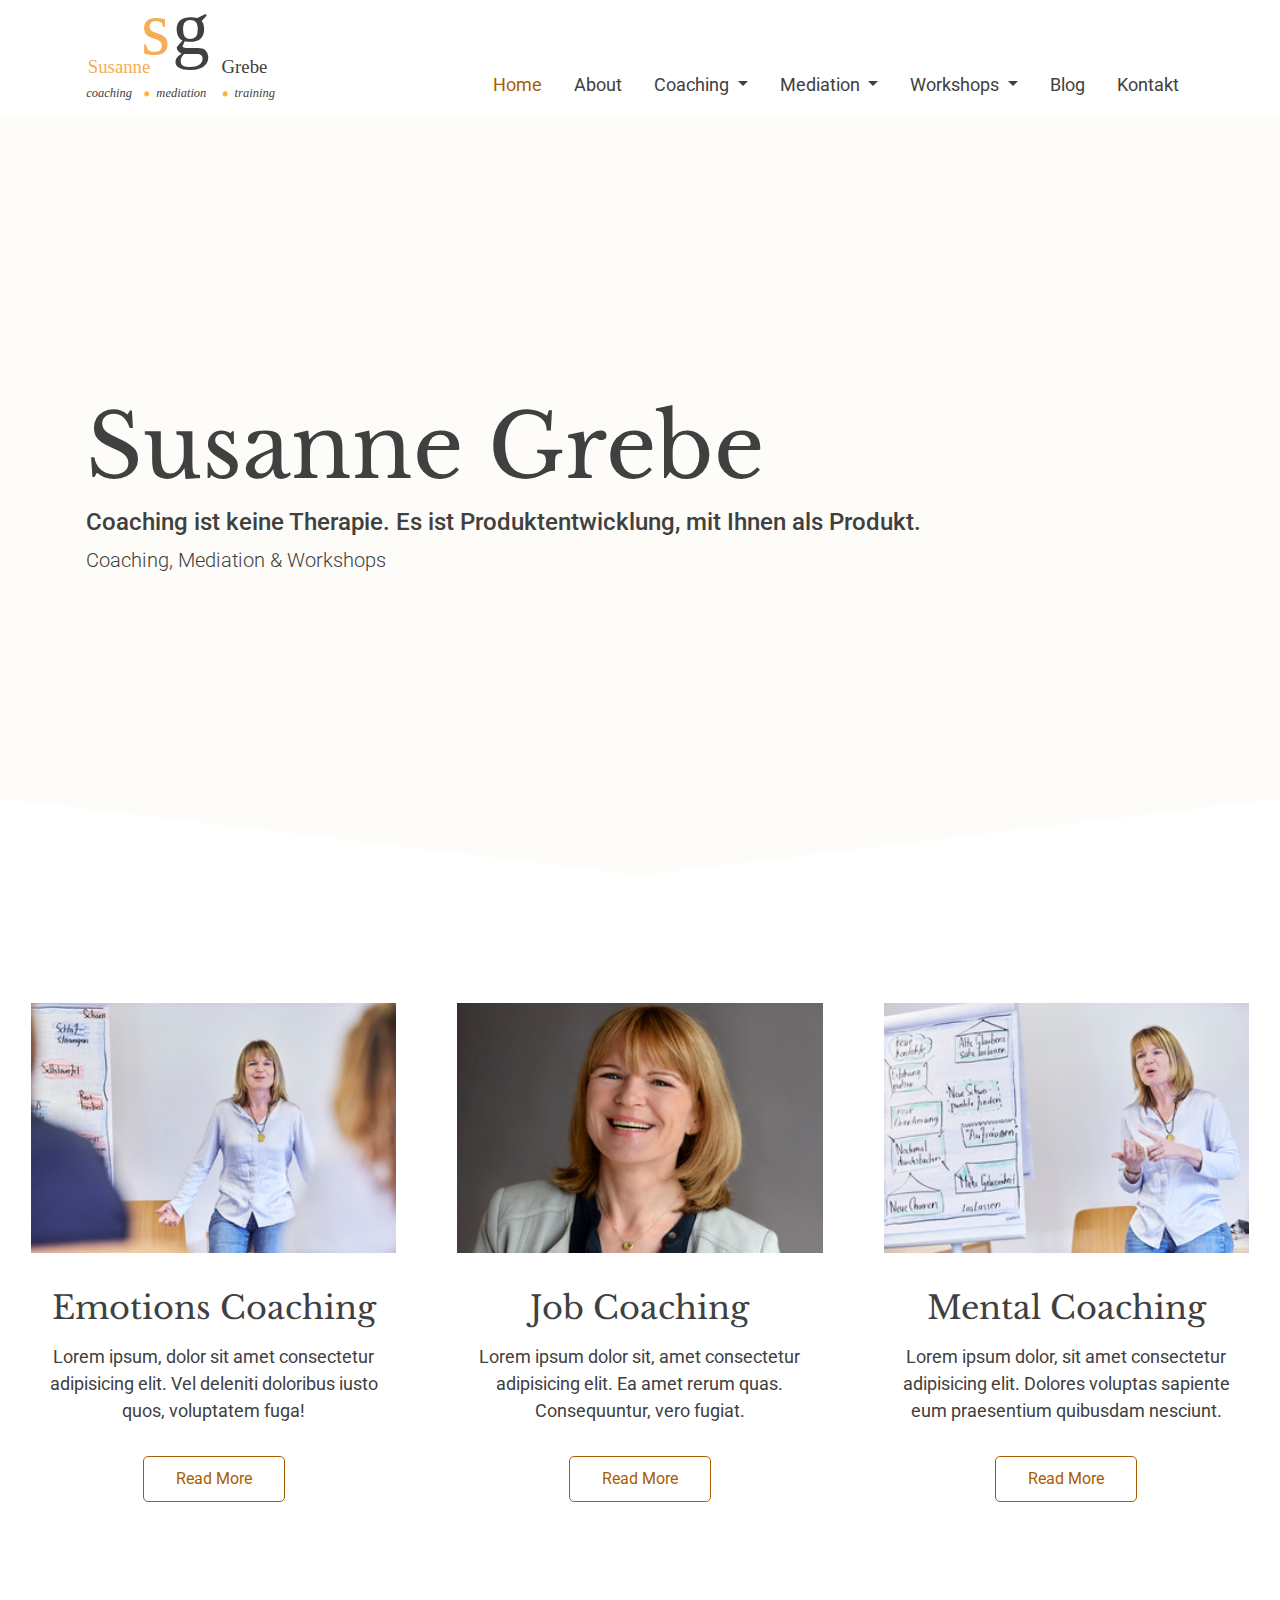
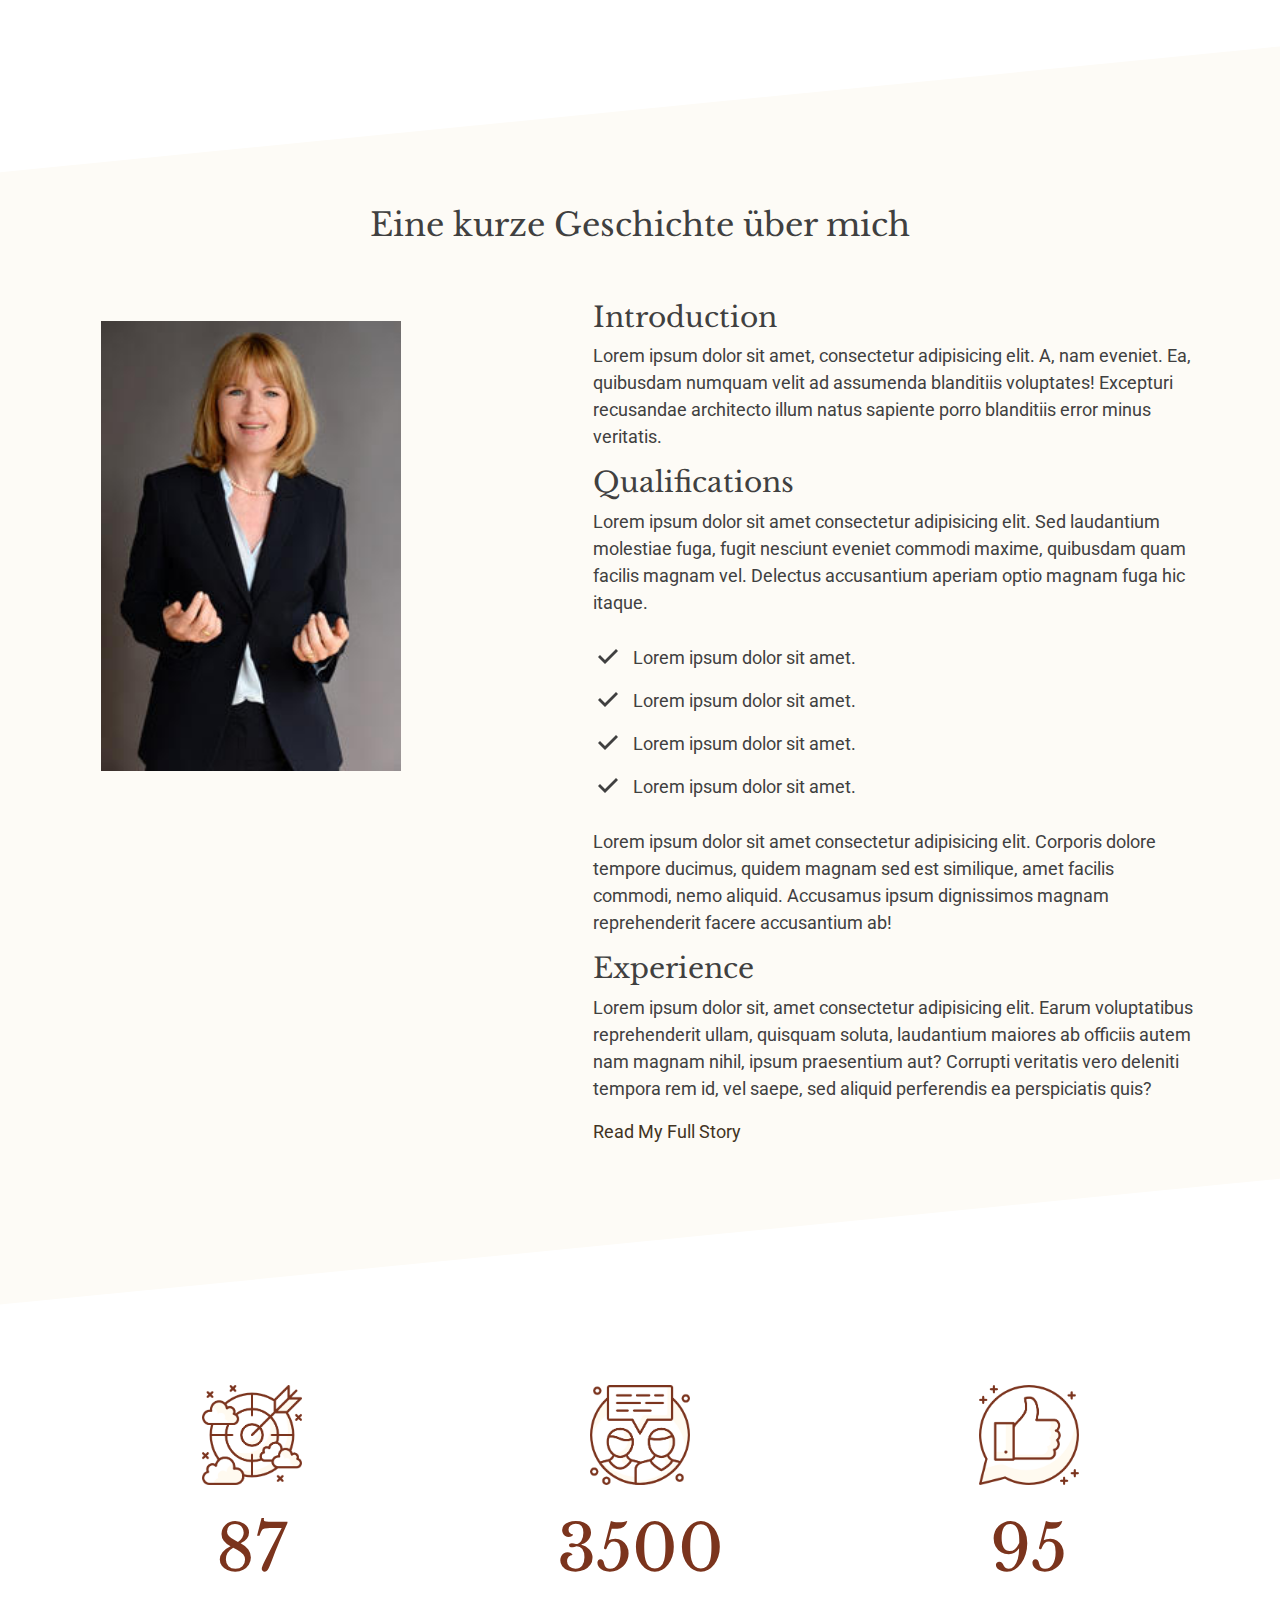
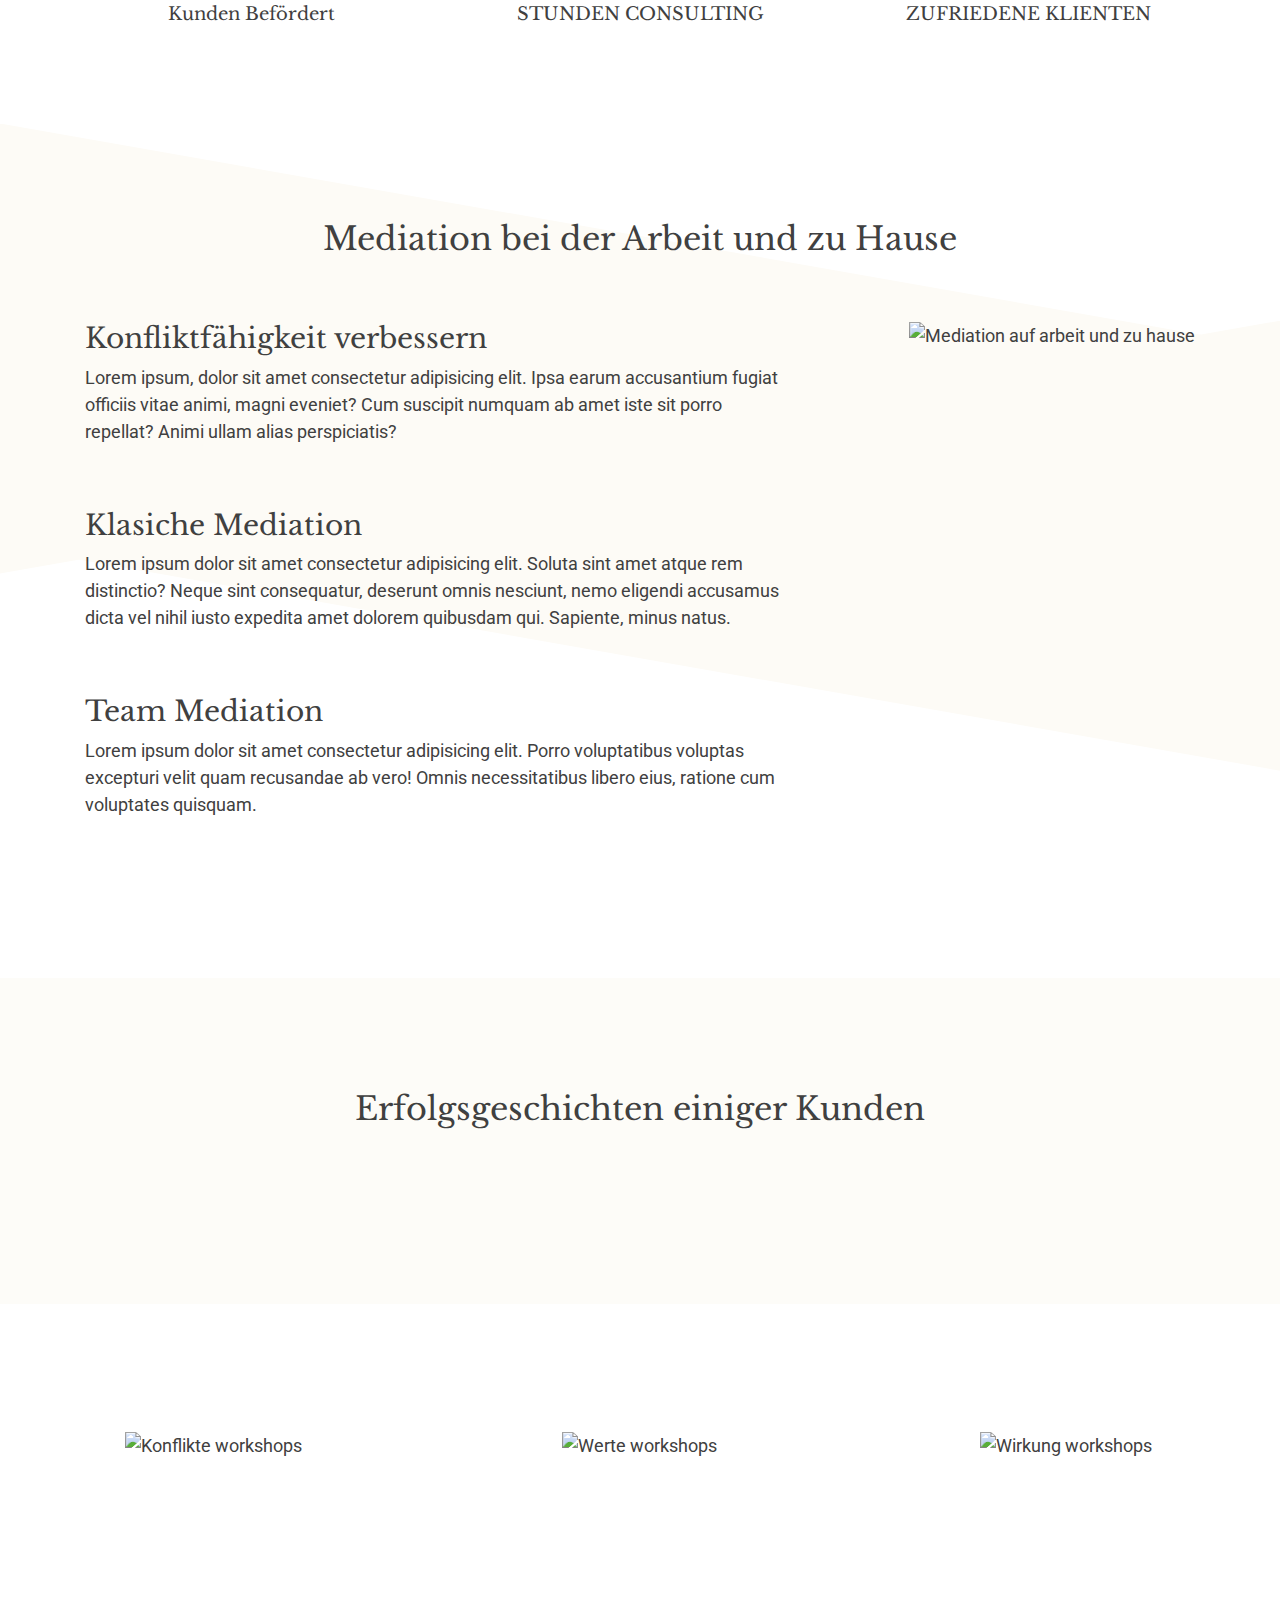
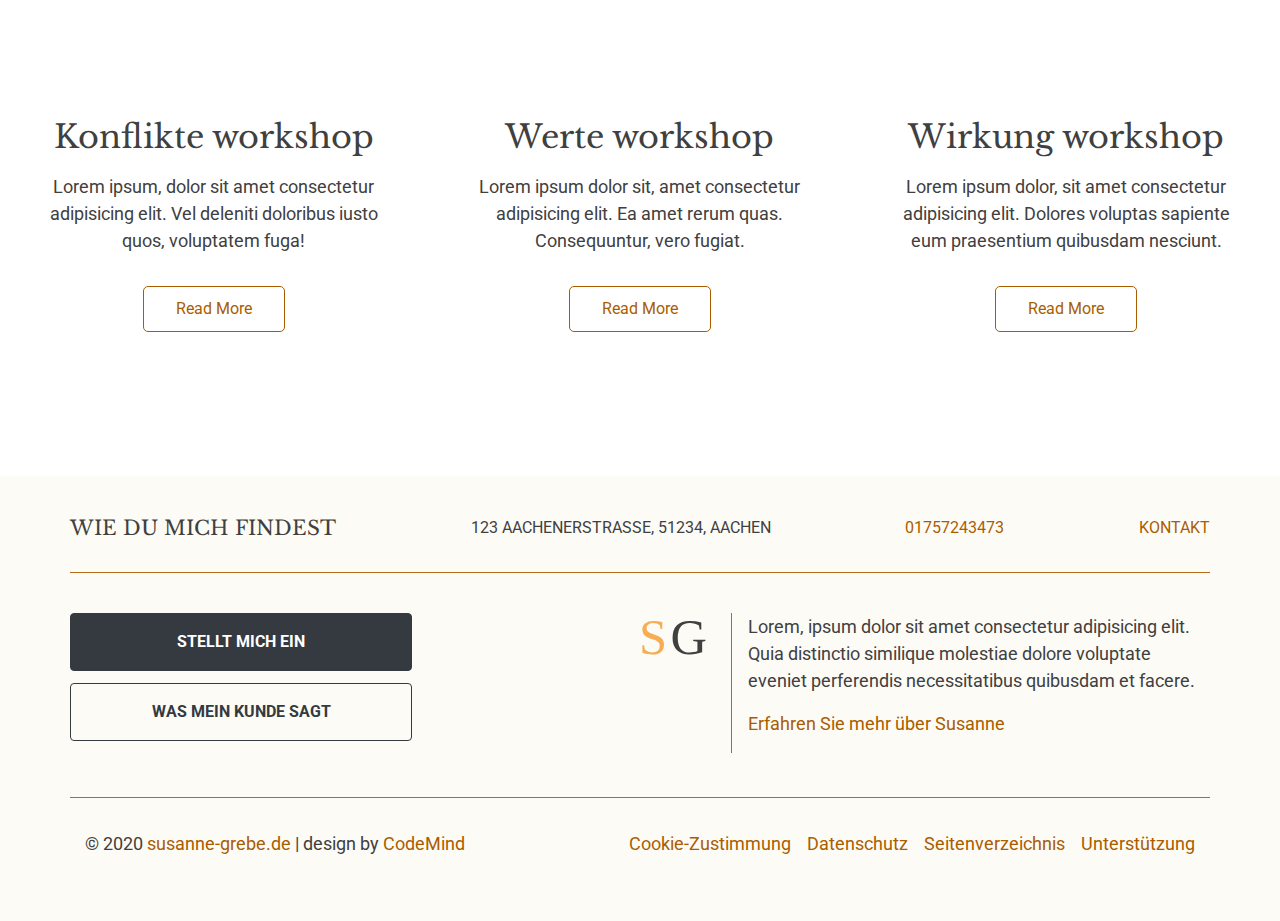
==== commit 1a50e588: "Chane: Links" ====
--- a/index.html
+++ b/index.html
@@ -31,7 +31,7 @@
 			<nav
 				class="navbar navbar-expand-lg navbar-light bg-white d-flex flex-row justify-content-between align-items-center d-lg-none fixed-top"
 			>
-				<a class="navbar-brand" href="/index.html"
+				<a class="navbar-brand" href="/susanne-grebe/index.html"
 					><img src="./Logos/Logo 1 mobile.svg" alt="Susanne Grebe" style="width: 50px;"
 				/></a>
 				<button
@@ -51,12 +51,12 @@
 				<div class="collapse navbar-collapse" id="navbarSupportedContent">
 					<ul class="navbar-nav ml-auto">
 						<li class="nav-item">
-							<a class="nav-link active" href="/index.html"
+							<a class="nav-link active" href="/susanne-grebe/index.html"
 								>Home <span class="sr-only">(current)</span></a
 							>
 						</li>
 						<li class="nav-item">
-							<a class="nav-link" href="/about.html">About</a>
+							<a class="nav-link" href="/susanne-grebe/about.html">About</a>
 						</li>
 						<li class="nav-item dropdown">
 							<a
@@ -72,7 +72,9 @@
 								Coaching
 							</a>
 							<div class="dropdown-menu collapse" aria-labelledby="coaching" id="coaching-dropdown">
-								<a class="dropdown-item" href="/emotion-coaching.html">Emotions Coaching</a>
+								<a class="dropdown-item" href="/susanne-grebe/emotion-coaching.html"
+									>Emotions Coaching</a
+								>
 								<a class="dropdown-item" href="#">Job Coaching</a>
 								<a class="dropdown-item" href="#">Mental Coaching</a>
 							</div>
@@ -92,7 +94,7 @@
 								Mediation
 							</a>
 							<div class="dropdown-menu collapse" aria-labelledby="mediation" id="mediation-dropdown">
-								<a class="dropdown-item" href="/mediation.html">Mediation</a>
+								<a class="dropdown-item" href="/susanne-grebe/mediation.html">Mediation</a>
 								<a class="dropdown-item" href="#">Konflikt Coaching</a>
 								<a class="dropdown-item" href="#">Konfliktfähigkeit verbessern</a>
 							</div>
@@ -112,7 +114,7 @@
 								Workshops
 							</a>
 							<div class="dropdown-menu collapse" aria-labelledby="workshops" id="workshops-dropdown">
-								<a class="dropdown-item" href="/coaching-cafe.html">Coaching Cafe</a>
+								<a class="dropdown-item" href="/susanne-grebe/coaching-cafe.html">Coaching Cafe</a>
 								<a class="dropdown-item" href="#">Konflikte</a>
 								<a class="dropdown-item" href="#">Werte</a>
 								<a class="dropdown-item" href="#">Wirkung</a>
@@ -120,10 +122,10 @@
 							</div>
 						</li>
 						<li class="nav-item">
-							<a class="nav-link" href="/blog.html">Blog</a>
+							<a class="nav-link" href="/susanne-grebe/blog.html">Blog</a>
 						</li>
 						<li class="nav-item">
-							<a class="nav-link" href="/kontakt.html">Kontakt</a>
+							<a class="nav-link" href="/susanne-grebe/kontakt.html">Kontakt</a>
 						</li>
 					</ul>
 				</div>
@@ -133,7 +135,7 @@
 			<!-- desktop nav -->
 			<nav class="navbar fixed-top navbar-light bg-white" id="navbar-desktop">
 				<div class="container  flex-row justify-content-between align-items-end d-none d-lg-flex">
-					<a class="navbar-brand mr-0" href="/index.html"
+					<a class="navbar-brand mr-0" href="/susanne-grebe/index.html"
 						><img
 							src="./Logos/Logo 1 desktop.svg"
 							alt="Susanne Grebe"
@@ -151,12 +153,12 @@
 
 					<ul class="nav ml-auto">
 						<li class="nav-item active">
-							<a class="nav-link active" href="/index.html"
+							<a class="nav-link active" href="/susanne-grebe/index.html"
 								>Home <span class="sr-only">(current)</span></a
 							>
 						</li>
 						<li class="nav-item">
-							<a class="nav-link" href="/about.html">About</a>
+							<a class="nav-link" href="/susanne-grebe/about.html">About</a>
 						</li>
 						<li class="nav-item dropdown">
 							<a
@@ -176,7 +178,9 @@
 								aria-labelledby="coaching"
 								id="coaching-dropdown-lg"
 							>
-								<a class="dropdown-item" href="/emotions-coaching.html">Emotions Coaching</a>
+								<a class="dropdown-item" href="/susanne-grebe/emotions-coaching.html"
+									>Emotions Coaching</a
+								>
 								<a class="dropdown-item" href="#">Job Coaching</a>
 								<a class="dropdown-item" href="#">Mental Coaching</a>
 							</div>
@@ -200,7 +204,7 @@
 								aria-labelledby="mediation"
 								id="mediation-dropdown-lg"
 							>
-								<a class="dropdown-item" href="mediation.html">Mediation</a>
+								<a class="dropdown-item" href="/susanne-grebe/mediation.html">Mediation</a>
 								<a class="dropdown-item" href="#">Konflikt Coaching</a>
 								<a class="dropdown-item" href="#">Konfliktfähigkeit verbessern</a>
 							</div>
@@ -224,7 +228,7 @@
 								aria-labelledby="workshops"
 								id="workshops-dropdown-lg"
 							>
-								<a class="dropdown-item" href="/coaching-cafe.html">Coaching Cafe</a>
+								<a class="dropdown-item" href="/susanne-grebe/coaching-cafe.html">Coaching Cafe</a>
 								<a class="dropdown-item" href="#">Konflikte</a>
 								<a class="dropdown-item" href="#">Werte</a>
 								<a class="dropdown-item" href="#">Wirkung</a>
@@ -232,10 +236,10 @@
 							</div>
 						</li>
 						<li class="nav-item">
-							<a class="nav-link" href="/blog.html">Blog</a>
+							<a class="nav-link" href="/susanne-grebe/blog.html">Blog</a>
 						</li>
 						<li class="nav-item">
-							<a class="nav-link" href="/kontakt.html">Kontakt</a>
+							<a class="nav-link" href="/susanne-grebe/kontakt.html">Kontakt</a>
 						</li>
 					</ul>
 				</div>
@@ -355,7 +359,7 @@
 								nihil, ipsum praesentium aut? Corrupti veritatis vero deleniti tempora rem id, vel
 								saepe, sed aliquid perferendis ea perspiciatis quis?
 							</p>
-							<a href="/about.html" class="about-link">Read My Full Story</a>
+							<a href="/susanne-grebe/about.html" class="about-link">Read My Full Story</a>
 						</div>
 					</div>
 				</div>
@@ -366,7 +370,7 @@
 			<section class="container-fluid overview">
 				<div class="container overview-inner">
 					<div class="overview-first">
-						<img src="./Icons/BEFÖRDERUNGEN.svg" alt="Coaching BEFÖRDERUNGEN" class="overview-icon" />
+						<img src="./Icons/slice3.svg" alt="Coaching BEFÖRDERUNGEN" class="overview-icon" />
 						<div class="overview-content">
 							<p class="overview-number">87</p>
 							<p class="overview-title">Kunden befördert</p>
@@ -575,7 +579,7 @@
 					<a href="tel:01757243473" class="footer-link">01757243473</a>
 				</div>
 				<div class="mt-2 mb-2 mt-lg-0 mb-lg-0">
-					<a href="kontakt.html" class="footer-link">Kontakt</a>
+					<a href="/susanne-grebe/kontakt.html" class="footer-link">Kontakt</a>
 				</div>
 			</div>
 			<div class="footer-middle container d-flex flex-column flex-md-row justify-content-between">
@@ -613,7 +617,8 @@
 			<div class="footer-bottom container d-flex flex-column flex-lg-row justify-content-between">
 				<div class="footer-bottom-first-col mt-4 mb-4 pt-2 pb-2 text-center">
 					<p>
-						&copy; 2020 <a href="/index.html" class="footer-link">susanne-grebe.de</a> | design by
+						&copy; 2020 <a href="/susanne-grebe/index.html" class="footer-link">susanne-grebe.de</a> |
+						design by
 						<a href="https://codemind.dev" class="footer-link">CodeMind</a>
 					</p>
 				</div>
